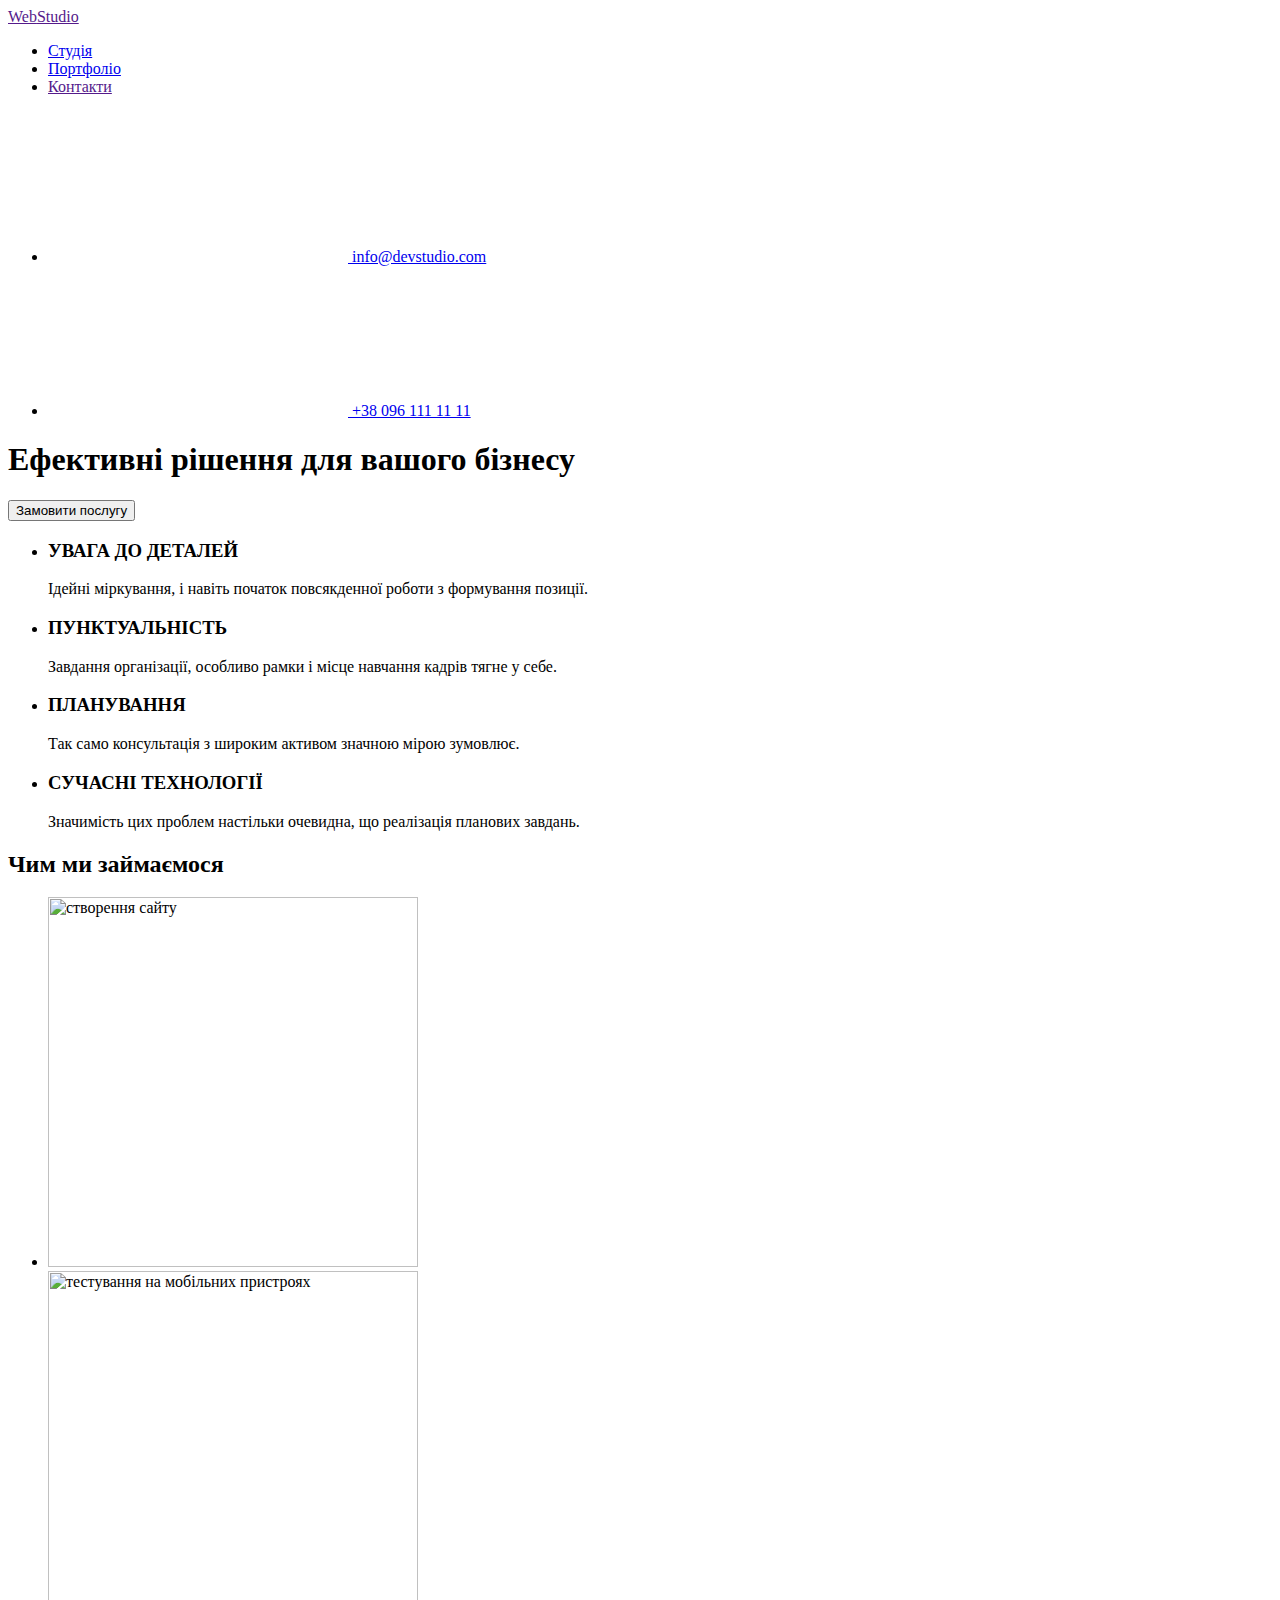
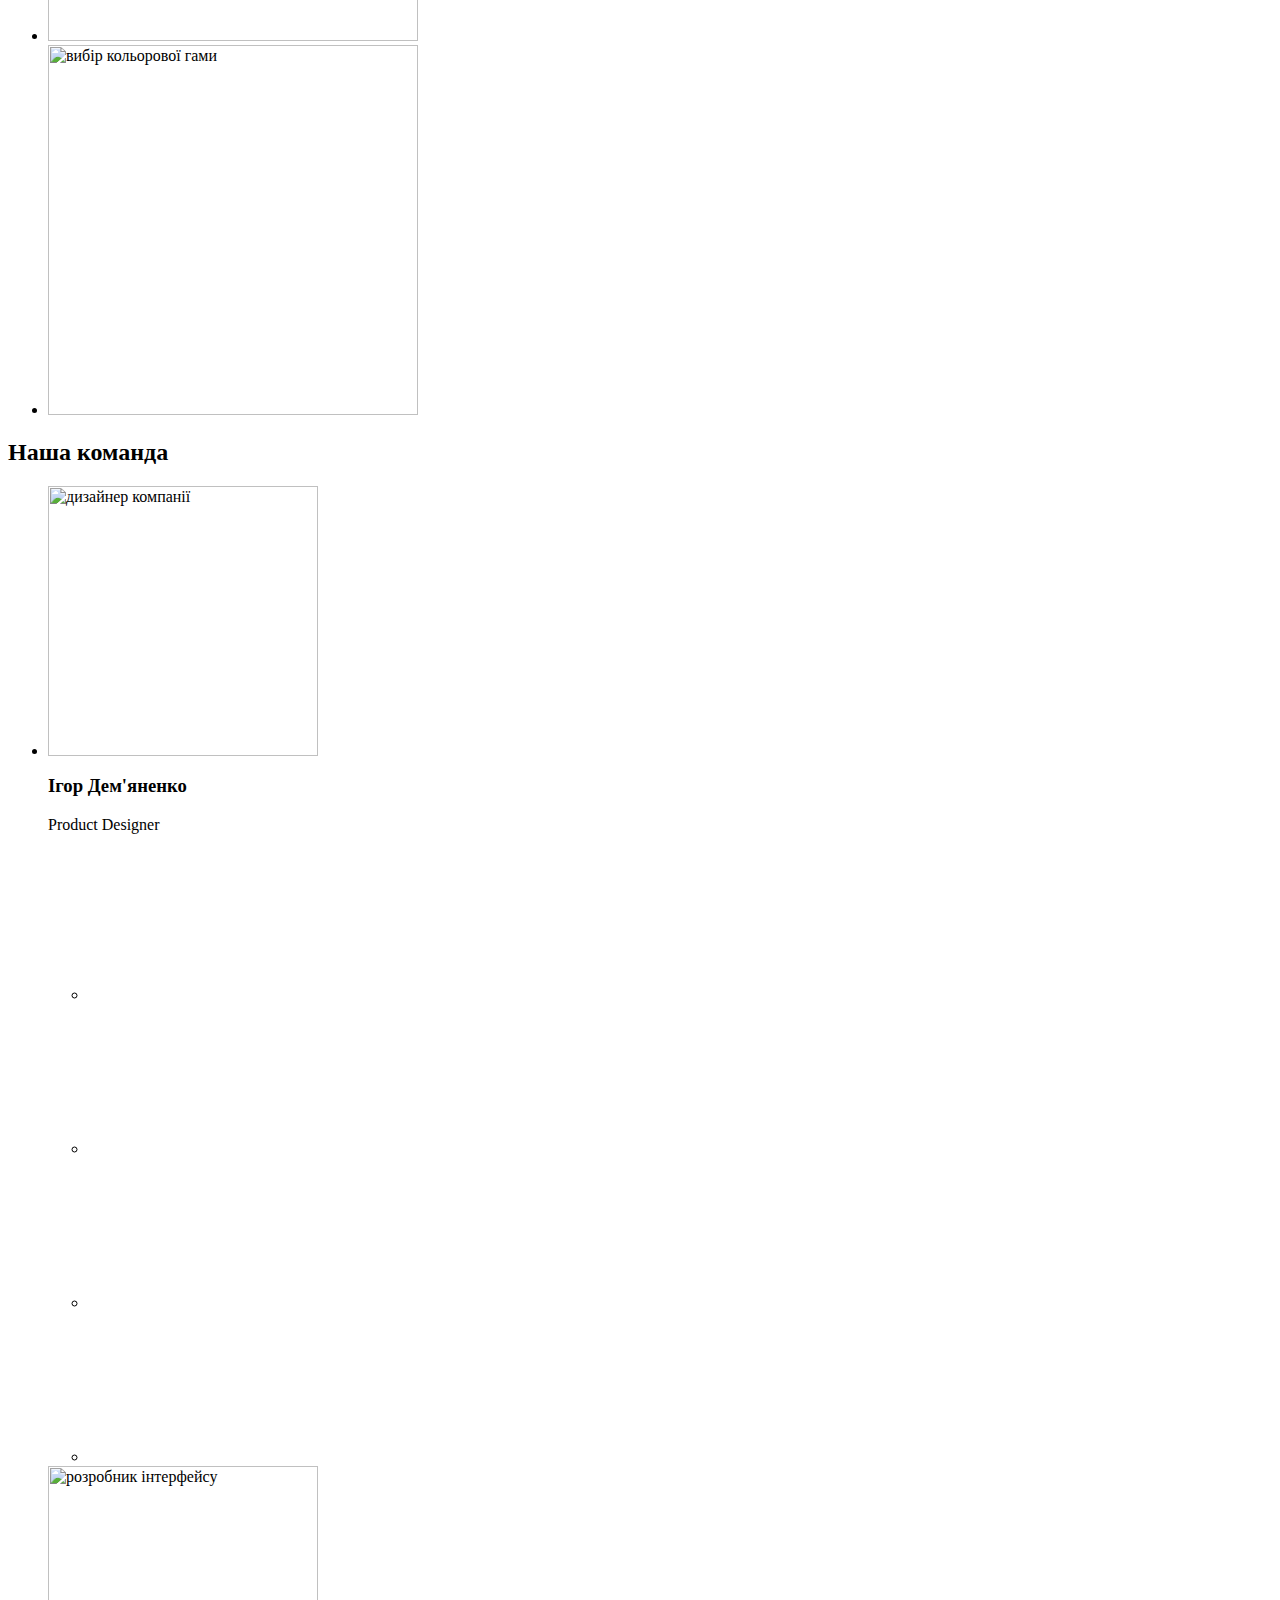
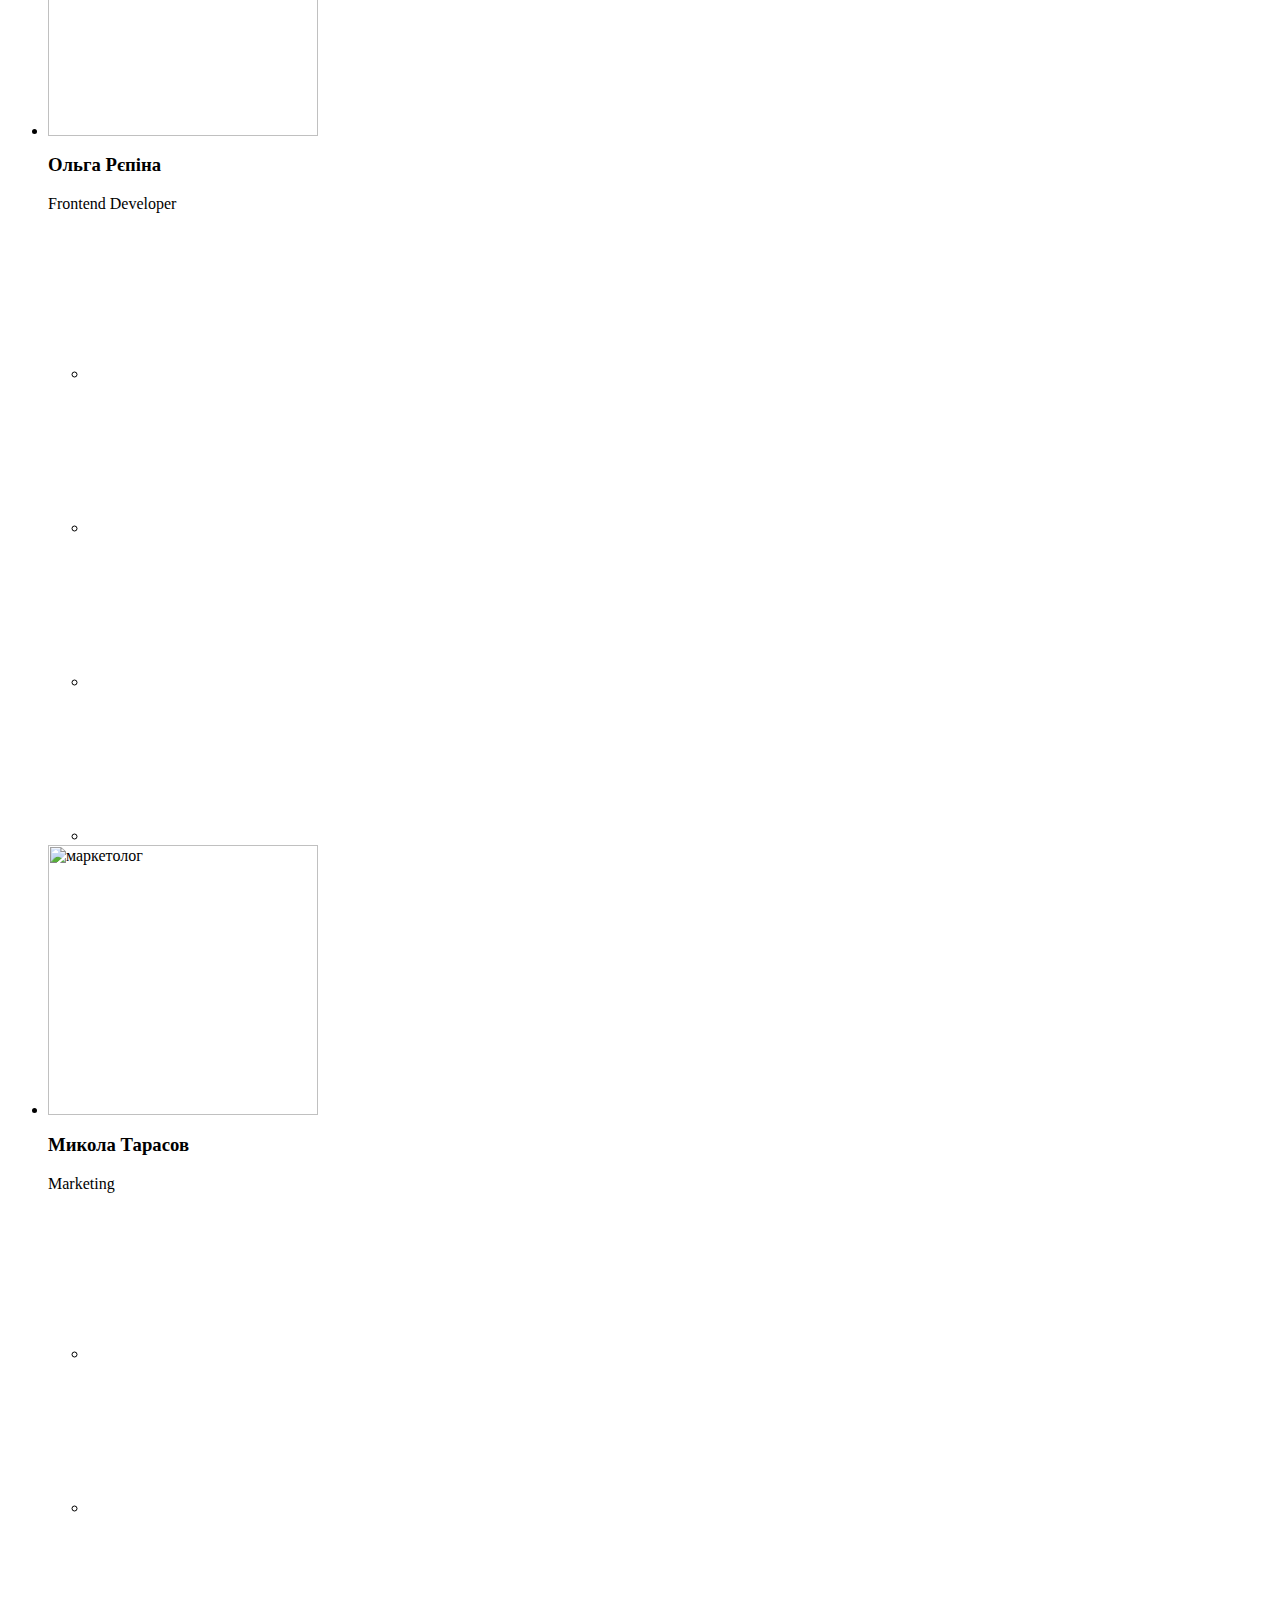
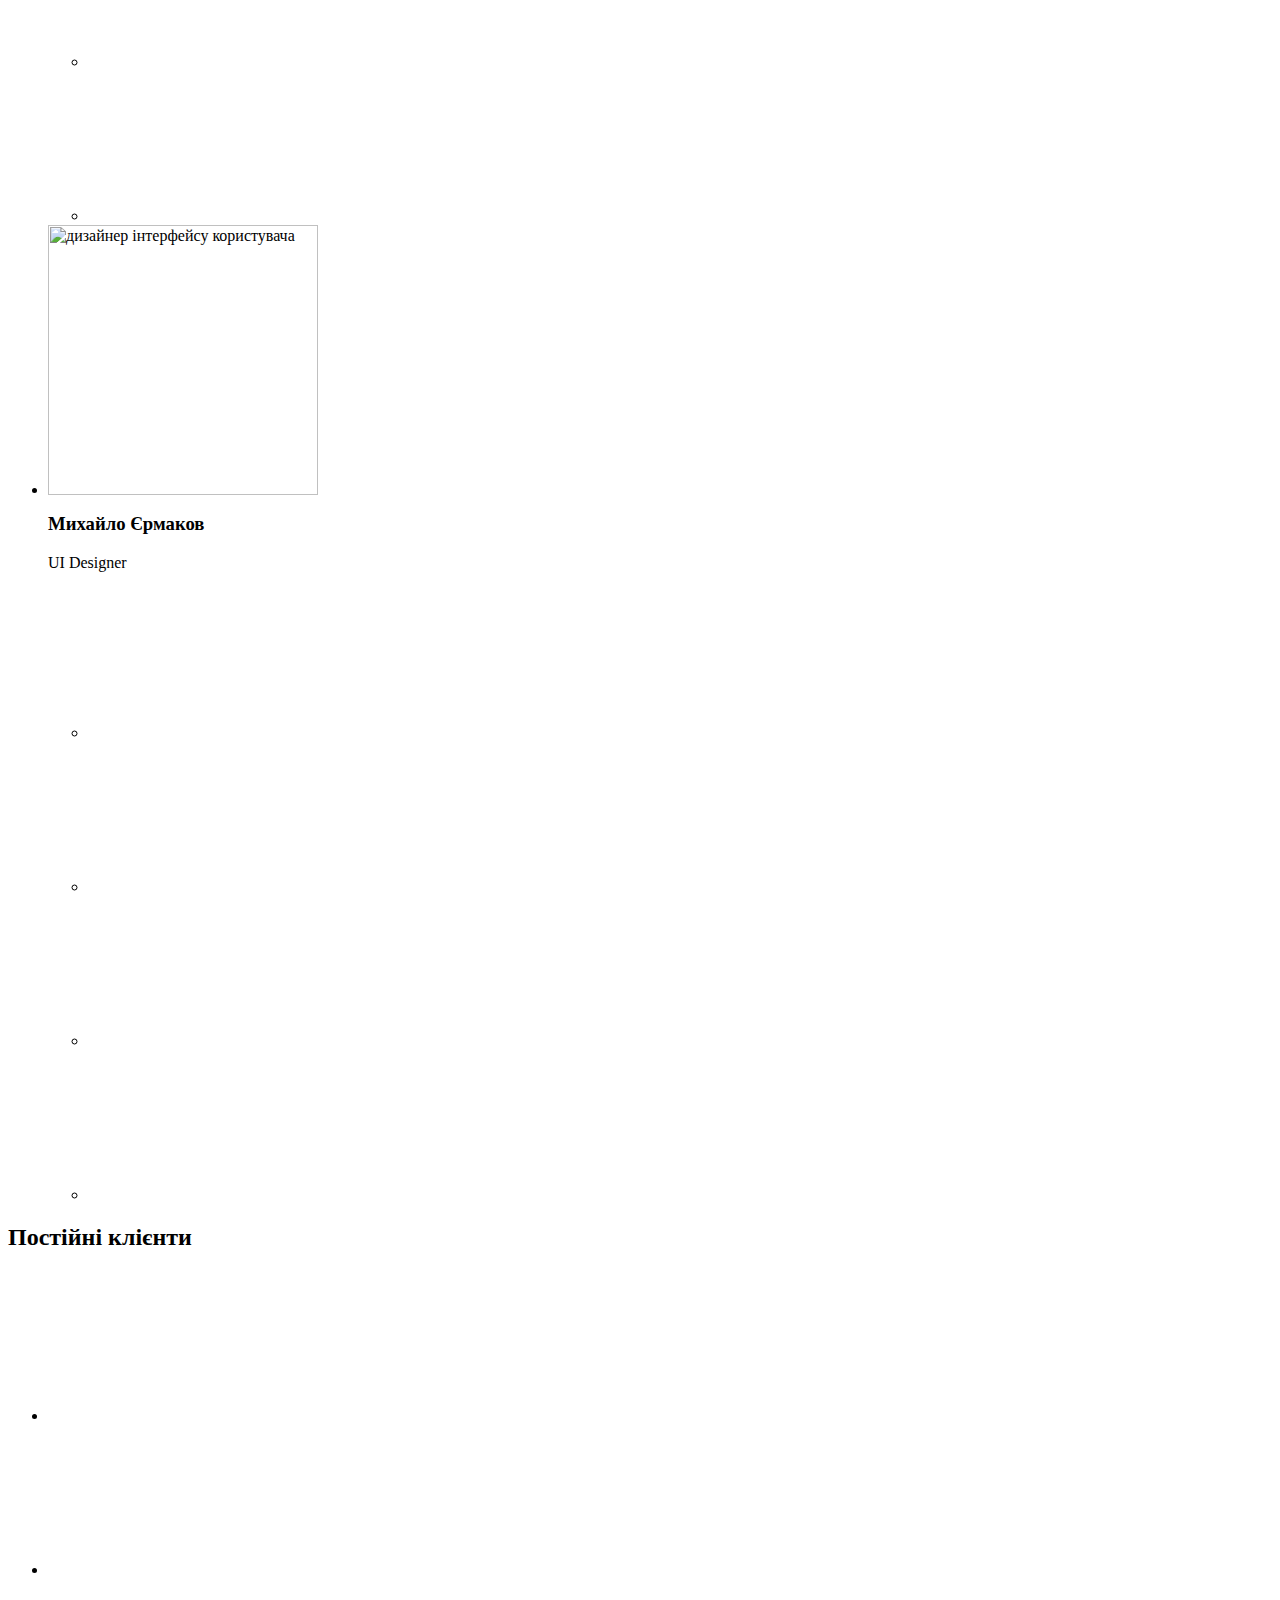
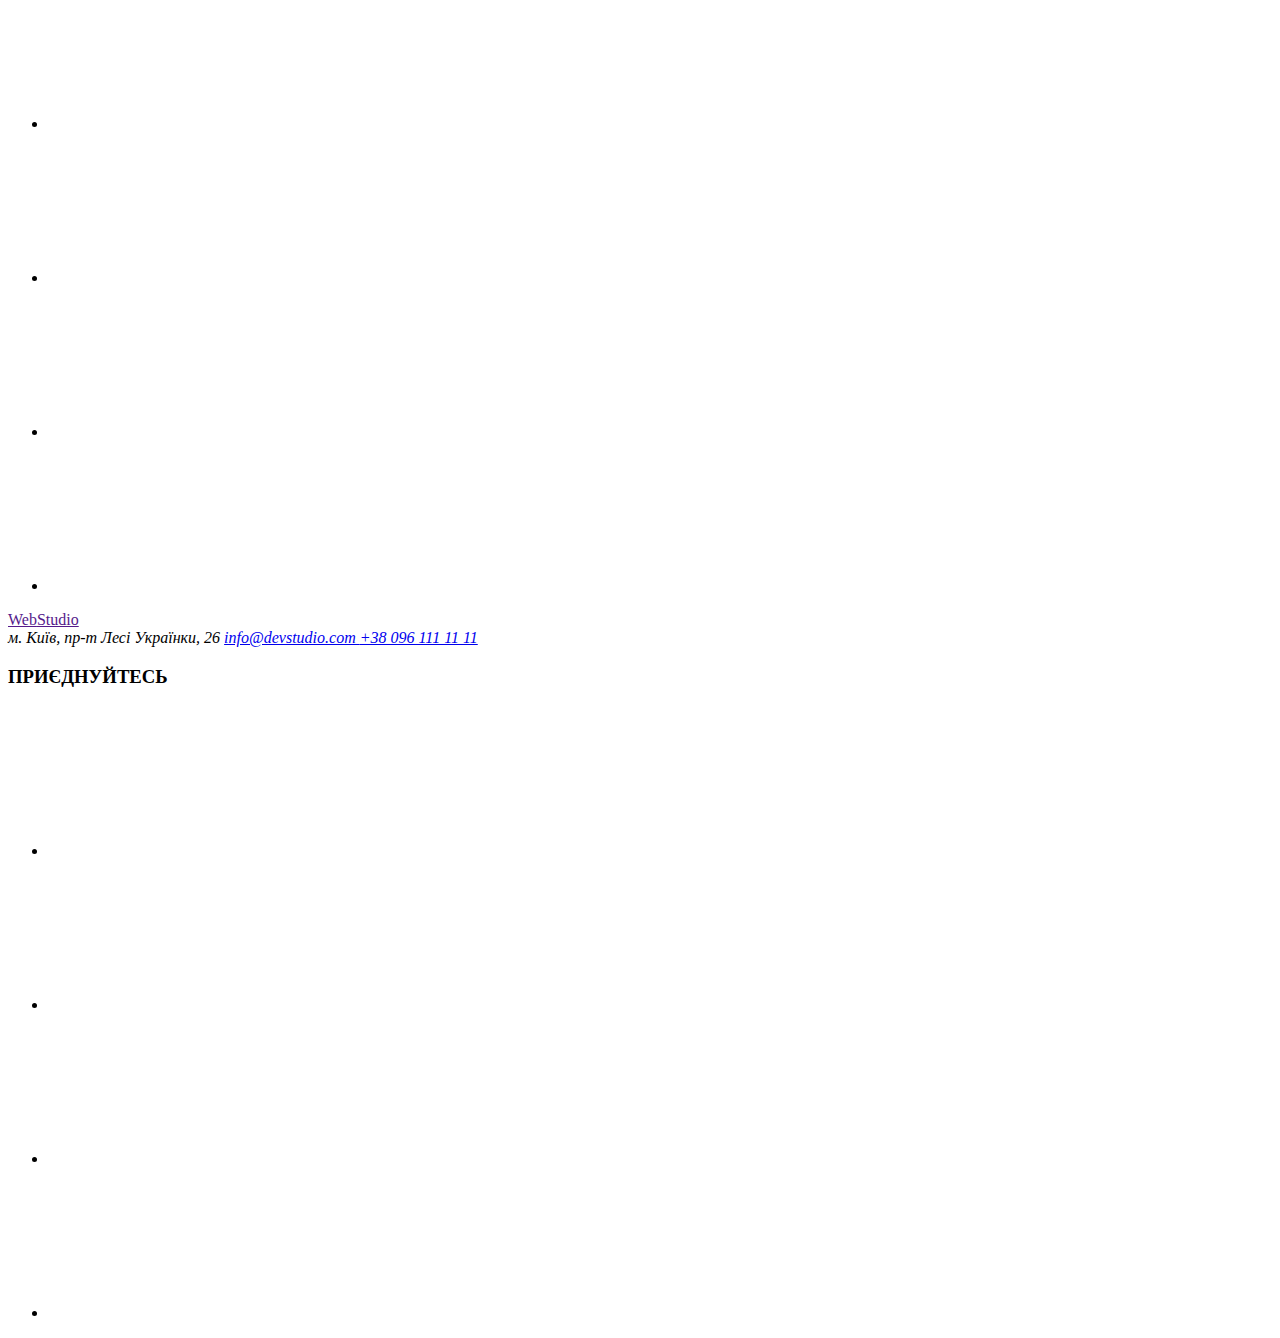
==== index.html @ db54c1d3 "modal" ====
<html lang="uk">

<head>
    <meta charset="UTF-8">
    <meta http-equiv="X-UA-Compatible" content="IE=edge">
    <meta name="viewport" content="width=device-width, initial-scale=1.0">
    <title>Document</title>

    <link rel="preconnect" href="https://fonts.googleapis.com">
    <link rel="preconnect" href="https://fonts.gstatic.com" crossorigin>
    <link
        href="https://fonts.googleapis.com/css2?family=Raleway:wght@700&family=Roboto:wght@400;500;700;900&display=swap"
        rel="stylesheet">

    <link rel="stylesheet" href="https://cdnjs.cloudflare.com/ajax/libs/modern-normalize/2.0.0/modern-normalize.min.css"
        integrity="sha512-4xo8blKMVCiXpTaLzQSLSw3KFOVPWhm/TRtuPVc4WG6kUgjH6J03IBuG7JZPkcWMxJ5huwaBpOpnwYElP/m6wg=="
        crossorigin="anonymous" referrerpolicy="no-referrer" />

    <link rel="stylesheet" href="./css/styles.css">
</head>

<body>
    <header class="header">

        <div class=" container heder-content">
            <nav class="heder-list">
                <!--Шапка-->
                <a class="link-logo" href=""> Web<span class="port">Studio</span> </a>
                <ul class="list">
                    <li class="nav-list"><a class="link-list current" href="./index.html"> Студія </a> </li>
                    <li class="nav-list"> <a class="link-list" href="./portfolio.html"> Портфоліо </a> </li>
                    <li class="nav-list"><a class="link-list" href="">Контакти</a> </li>
                </ul>
            </nav>


            <ul class="list-heder">
                                 
                    
                <li class="mail">
                     <a class="link-list-contacts" href="mailto:info@devstudio.com ">
                         <svg class="icon-envelope">
                            <use href="./image/bolllll.svg#icon-envelope-1" width="16" , height="12"></use>
                         </svg>
                        
                         info@devstudio.com
                     </a>
                                       
                </li>
                <li class="contact-number">
                     
                   <a class="link-list-contacts" href="tel:380961111111">
                           <svg class="icon-smartphone">
                              <use href="./image/bolllll.svg#icon-smartphone" width="10" , height="16"></use>
                           </svg>
                                            
                     +38 096 111 11 11 
                    </a>
                   
                </li>
            </ul>
        </div>






    </header>
    <main>
        <section class="men-title busines">
            <div class=" container">

                <h1 class="title">Ефективні рішення для вашого бізнесу </h1>
                <button class="button-service" type="button">Замовити послугу</button>


            </div>
        </section>



        <!--Послуги-->
        <section class="section">
            <div class="container">
                <ul class="list-services">
                    <li class="services icon-details">
                        <h3 class="list-title">УВАГА ДО ДЕТАЛЕЙ</h3>
                        <p class="list-text">Ідейні міркування, і навіть початок повсякденної роботи з формування
                            позиції.</p>
                    </li>


                    <li class="services icon-punctuality">
                        <h3 class="list-title">ПУНКТУАЛЬНІСТЬ</h3>
                        <p class="list-text"> Завдання організації, особливо рамки і місце навчання кадрів тягне у себе.
                        </p>
                    </li>
                    <li class="services icon-planning">
                        <h3 class="list-title">ПЛАНУВАННЯ</h3>
                        <p class="list-text">Так само консультація з широким активом значною мірою зумовлює.</p>
                    </li>
                    <li class="services icon-technologies">
                        <h3 class="list-title">СУЧАСНІ ТЕХНОЛОГІЇ</h3>
                        <p class="list-text">Значимість цих проблем настільки очевидна, що реалізація планових завдань.
                        </p>
                    </li>
                </ul>
            </div>


        </section>
        <!--Чим ми займаэмось-->
        <section class="section-work">
            <div class="container">
                <h2 class="work">Чим ми займаємося</h2>
                <ul class="list-work ">
                    <li class="list-foto"><img src="./image/img.jpg" alt="створення сайту" width="370"> </li>
                    <li class="list-foto"> <img src="./image/img (1).jpg" alt="тестування на мобільних пристроях"
                                               width="370"> </li>
                    <li class="list-foto"> <img src="./image/img (2).jpg" alt="вибір кольорової гами " width="370"></li>
                </ul>
            </div>
        </section>

        <!--Gomanda-->
        <section class="section tem">
            <div class="container">
                <h2 class="work">Наша команда</h2>
                <ul class="comanda-list">
                    <li class="foto-work"> <img src="./image/img (3).jpg" alt="дизайнер компанії" width="270">

                        <div class="comanda">
                            <h3 class="list-comanda">Ігор Дем'яненко</h3>
                            <p class="list-profession">Product Designer</p>
                        

                          <ul class="social-list">
                              <li class="social">
                                  <a class="sociallink" href="">
                                      <svg class="icon-social">
                                        <use href="./image/icoms.svg#icon-instagram" width="20" , height="20"></use>
                                      </svg>
                                  </a>
                              </li>
                               <li class="social">
                                   <a class="sociallink" href="">
                                      <svg class="icon-social">
                                        <use href="./image/icoms.svg#icon-twitter" widt="20" height="20"></use>
                                      </svg>
                                    </a>
                               </li>
                               <li class="social">
                                    <a class="sociallink" href="#">
                                      <svg class="icon-social">
                                        <use href="./image/icoms.svg#icon-facebook" widt="20" height="20"></use>
                                        </svg>
                                    </a>
                               </li>
                                <li class="social">
                                      <a class="sociallink" href="">
                                         <svg class="icon-social">
                                             <use href="./image/icoms.svg#icon-linkedin" widt="20" height="20"></use>
                                          </svg>
                                      </a>
                               </li>
                            </ul>
                        </div>
                    </li>



                    <li class="foto-work"> <img src="./image/img (4).jpg" alt="розробник інтерфейсу" width="270">
                        <div class="comanda">
                            <h3 class="list-comanda"> Ольга Рєпіна </h3>
                            <p class="list-profession">Frontend Developer</p>
                        
                           <ul class="social-list">
                               <li class="social">
                                    <a class="sociallink" href="">
                                       <svg class="icon-social">
                                           <use href="./image/icoms.svg#icon-instagram" width="20" , height="20"></use>
                                        </svg>
                                    </a>
                               </li>
                               <li class="social">
                                    <a class="sociallink" href="">
                                        <svg class="icon-social">
                                            <use href="./image/icoms.svg#icon-twitter" widt="20" height="20"></use>
                                       </svg>
                                   </a>
                               </li>
                                <li class="social">
                                   <a class="sociallink" href="#">
                                        <svg class="icon-social">
                                          <use href="./image/icoms.svg#icon-facebook" widt="20" height="20"></use>
                                       </svg>
                                   </a>
                                </li>
                                <li class="social">
                                    <a class="sociallink" href="">
                                        <svg class="icon-social">
                                            <use href="./image/icoms.svg#icon-linkedin" widt="20" height="20"></use>
                                       </svg>
                                   </a>
                               </li>
                           </ul>
                        </div>






                    </li>
                    <li class="foto-work"> <img src="./image/img (5).jpg" alt="маркетолог" width="270">
                        <div class="comanda">
                            <h3 class="list-comanda"> Микола Тарасов </h3>
                            <p class="list-profession"> Marketing </p>
                        
                           <ul class="social-list">
                              <li class="social">
                                  <a class="sociallink" href="">
                                      <svg class="icon-social">
                                         <use href="./image/icoms.svg#icon-instagram" width="20" , height="20"></use>
                                      </svg>
                                   </a>
                              </li>
                               <li class="social">
                                    <a class="sociallink" href="">
                                        <svg class="icon-social">
                                           <use href="./image/icoms.svg#icon-twitter" widt="20" height="20"></use>
                                       </svg>
                                   </a>
                               </li>
                               <li class="social">
                                    <a class="sociallink" href="#">
                                        <svg class="icon-social">
                                           <use href="./image/icoms.svg#icon-facebook" widt="20" height="20"></use>
                                       </svg>
                                   </a>
                               </li>
                               <li class="social">
                                    <a class="sociallink" href="">
                                          <svg class="icon-social">
                                              <use href="./image/icoms.svg#icon-linkedin" widt="20" height="20"></use>
                                          </svg>
                                  </a>
                              </li>
                           </ul>
                       </div>   
                    </li>


                    <li class="foto-work"> <img src="./image/img (6).jpg" alt="дизайнер інтерфейсу користувача"
                            width="270">
                        <div class="comanda">
                            <h3 class="list-comanda"> Михайло Єрмаков </h3>
                            <p class="list-profession"> UI Designer </p>
                        
                        
                           <ul class="social-list">
                              <li class="social">
                                   <a class="sociallink" href="">
                                      <svg class="icon-social">
                                          <use href="./image/icoms.svg#icon-instagram" width="20" , height="20"></use>
                                      </svg>
                                  </a>
                              </li>
                               <li class="social">
                                   <a class="sociallink" href="">
                                        <svg class="icon-social">
                                          <use href="./image/icoms.svg#icon-twitter" widt="20" height="20"></use>
                                       </svg>
                                    </a>
                               </li>
                                <li class="social">
                                   <a class="sociallink" href="#">
                                        <svg class="icon-social">
                                          <use href="./image/icoms.svg#icon-facebook" widt="20" height="20"></use>
                                       </svg>
                                   </a>
                               </li>
                               <li class="social">
                                   <a class="sociallink" href="">
                                      <svg class="icon-social">
                                         <use href="./image/icoms.svg#icon-linkedin" widt="20" height="20"></use>
                                      </svg>
                                   </a>
                              </li>
                           </ul>
                        </div>
                    </li>

                </ul>
            </div>
        </section>
        <!--Постійні клієнти-->
        <section class="section">
         <div class="container">
            <h2 class="work"> Постійні клієнти</h2>
            <ul class="customers-list">
                <li class="customer">
                    <a class="customer-logo" href="">
                        <svg class="logo-icon">
                            <use href="./image/logo.svg#icon-Logo1"  width="106" , height="60"></use>
                        </svg>
                    </a>
                </li>
                <li class="customer">
                    <a class="customer-logo" href="">
                        <svg class="logo-icon">
                            <use href="./image/logo.svg#icon-Logo2" width="106" , height="60"></use>
                        </svg>
                    </a>
                </li>
                <li class="customer">
                    <a class="customer-logo" href="">
                        <svg class="logo-icon">
                            <use href="./image/logo.svg#icon-Logo3" width="106" , height="60"></use>
                        </svg>
                    </a>
                </li>
                <li class="customer">
                    <a class="customer-logo" href="">
                        <svg class="logo-icon">
                            <use href="./image/logo.svg#icon-Logo" width="106" , height="60"></use>
                        </svg>
                    </a>
                </li>
                <li class="customer">
                    <a class="customer-logo" href="">
                        <svg class="logo-icon">
                            <use href="./image/logo.svg#icon-Logo5" width="106" , height="60"></use>
                        </svg>
                    </a>
                </li>
                <li class="customer">
                    <a class="customer-logo" href="">
                        <svg class="logo-icon">
                            <use href="./image/logo.svg#icon-Logo6" width="106" , height="60"></use>
                        </svg>
                    </a>
                </li>

            </ul>
        </section>
    </main>



    <!--Pidval-->
    <footer>

        <div class="container-footer">
            <div class="footer-accession">
             <a class="link-logo" href=""> Web<span class="port-footer">Studio</span> </a> 
                        
                <address class="address-nov">
             
                  м. Київ, пр-т Лесі Українки, 26
                
                  <a class="adress-link" href="mailto:info@devstudio.com "> info@devstudio.com </a>

                  <a class="adress-link" href="tel:380961111111"> +38 096 111 11 11 </a>

                 </address>
           </div>

            
        
           <div class="footer-accession-now">
             <h3 class="accession"> ПРИЄДНУЙТЕСЬ</h3>
              <ul class="social-list">
                  <li class="social">
                       <a class="sociallink-accession" href="">
                           <svg class="icon-social">
                             <use href="./image/icoms.svg#icon-instagram" width="20" , height="20"></use>
                           </svg>
                        </a>
                  </li>
                  <li class="social">
                      <a class="sociallink-accession" href="">
                          <svg class="icon-social">
                              <use href="./image/icoms.svg#icon-twitter" widt="20" height="20"></use>
                           </svg>
                      </a>
                  </li>
                  <li class="social">
                      <a class="sociallink-accession" href="#">
                           <svg class="icon-social">
                               <use href="./image/icoms.svg#icon-facebook" widt="20" height="20"></use>
                           </svg>
                       </a>
                  </li>
                   <li class="social">
                        <a class="sociallink-accession" href="">
                             <svg class="icon-social">
                                 <use href="./image/icoms.svg#icon-linkedin" widt="20" height="20"></use>
                              </svg>
                        </a>
                   </li>
               </ul>
           </div>

        </div>





    </footer>
    <div>
        <div>
            
        </div>
    </div>
</body>

</html>
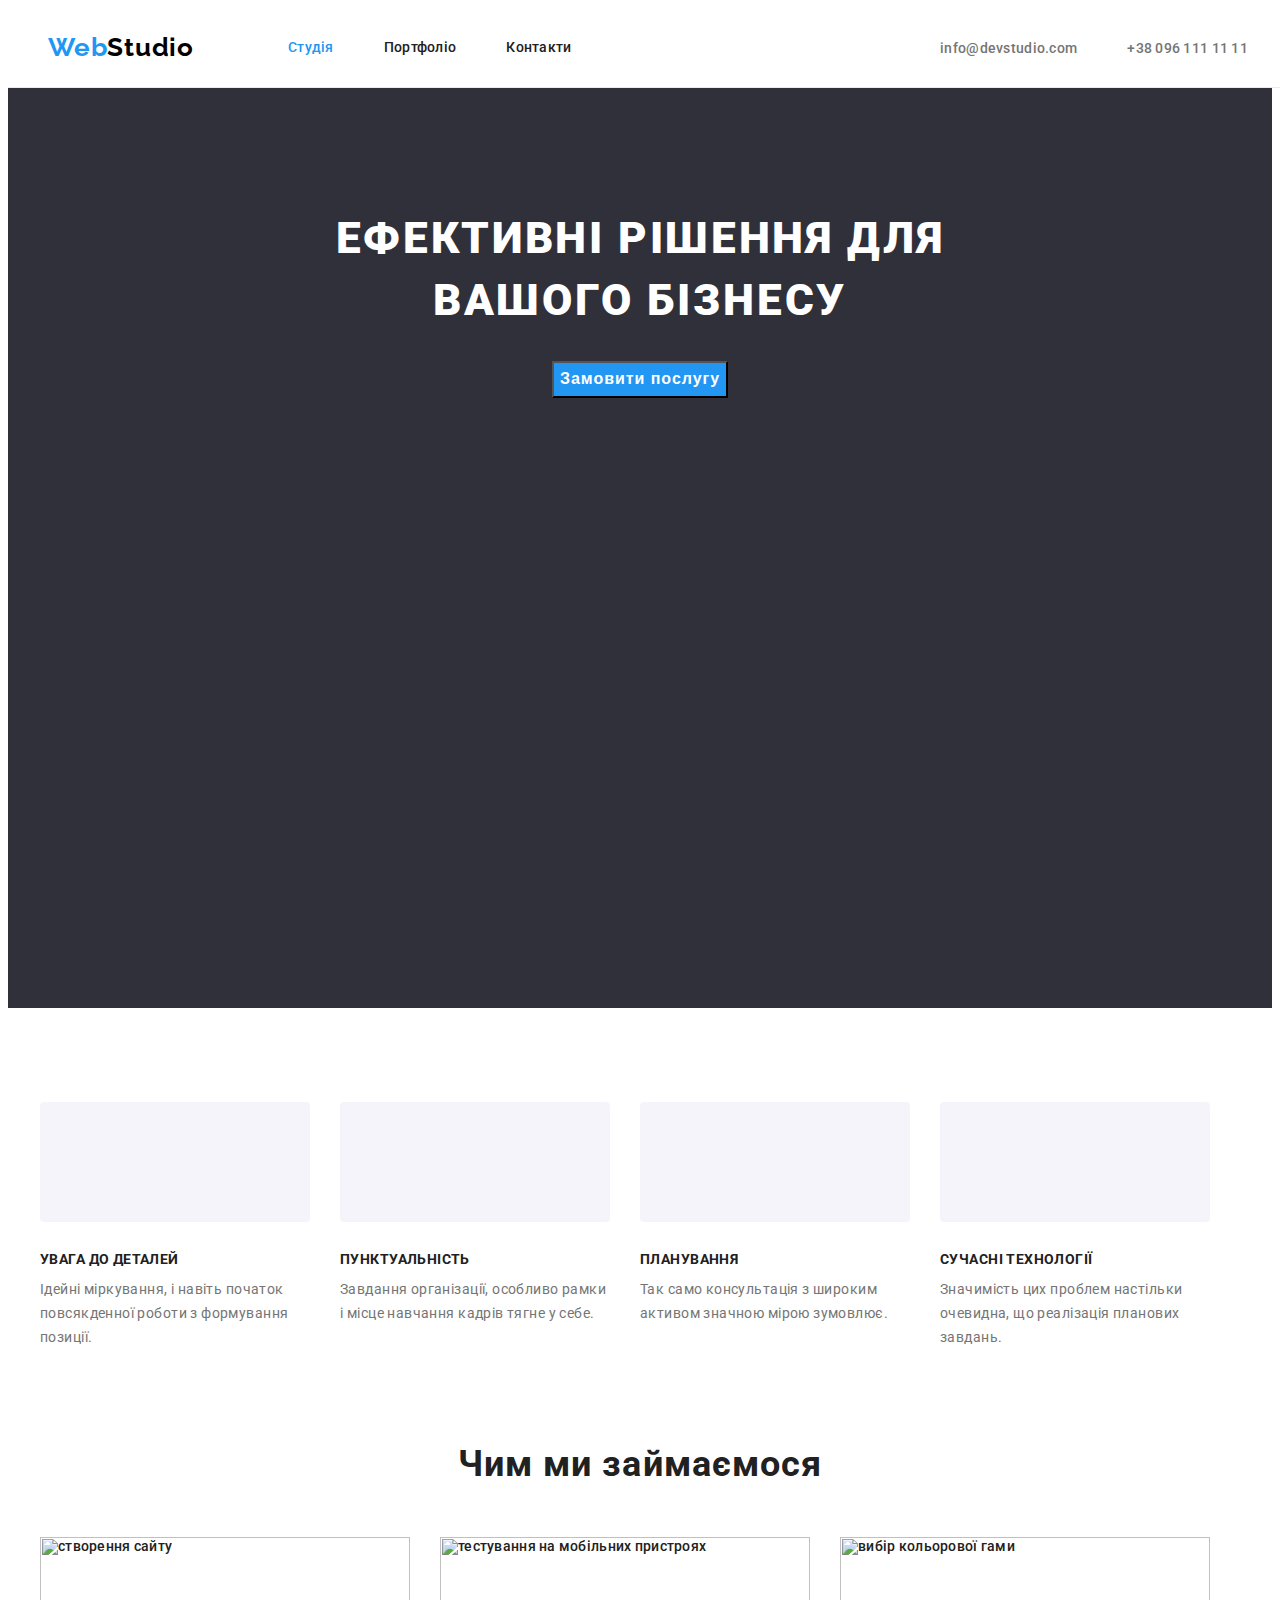
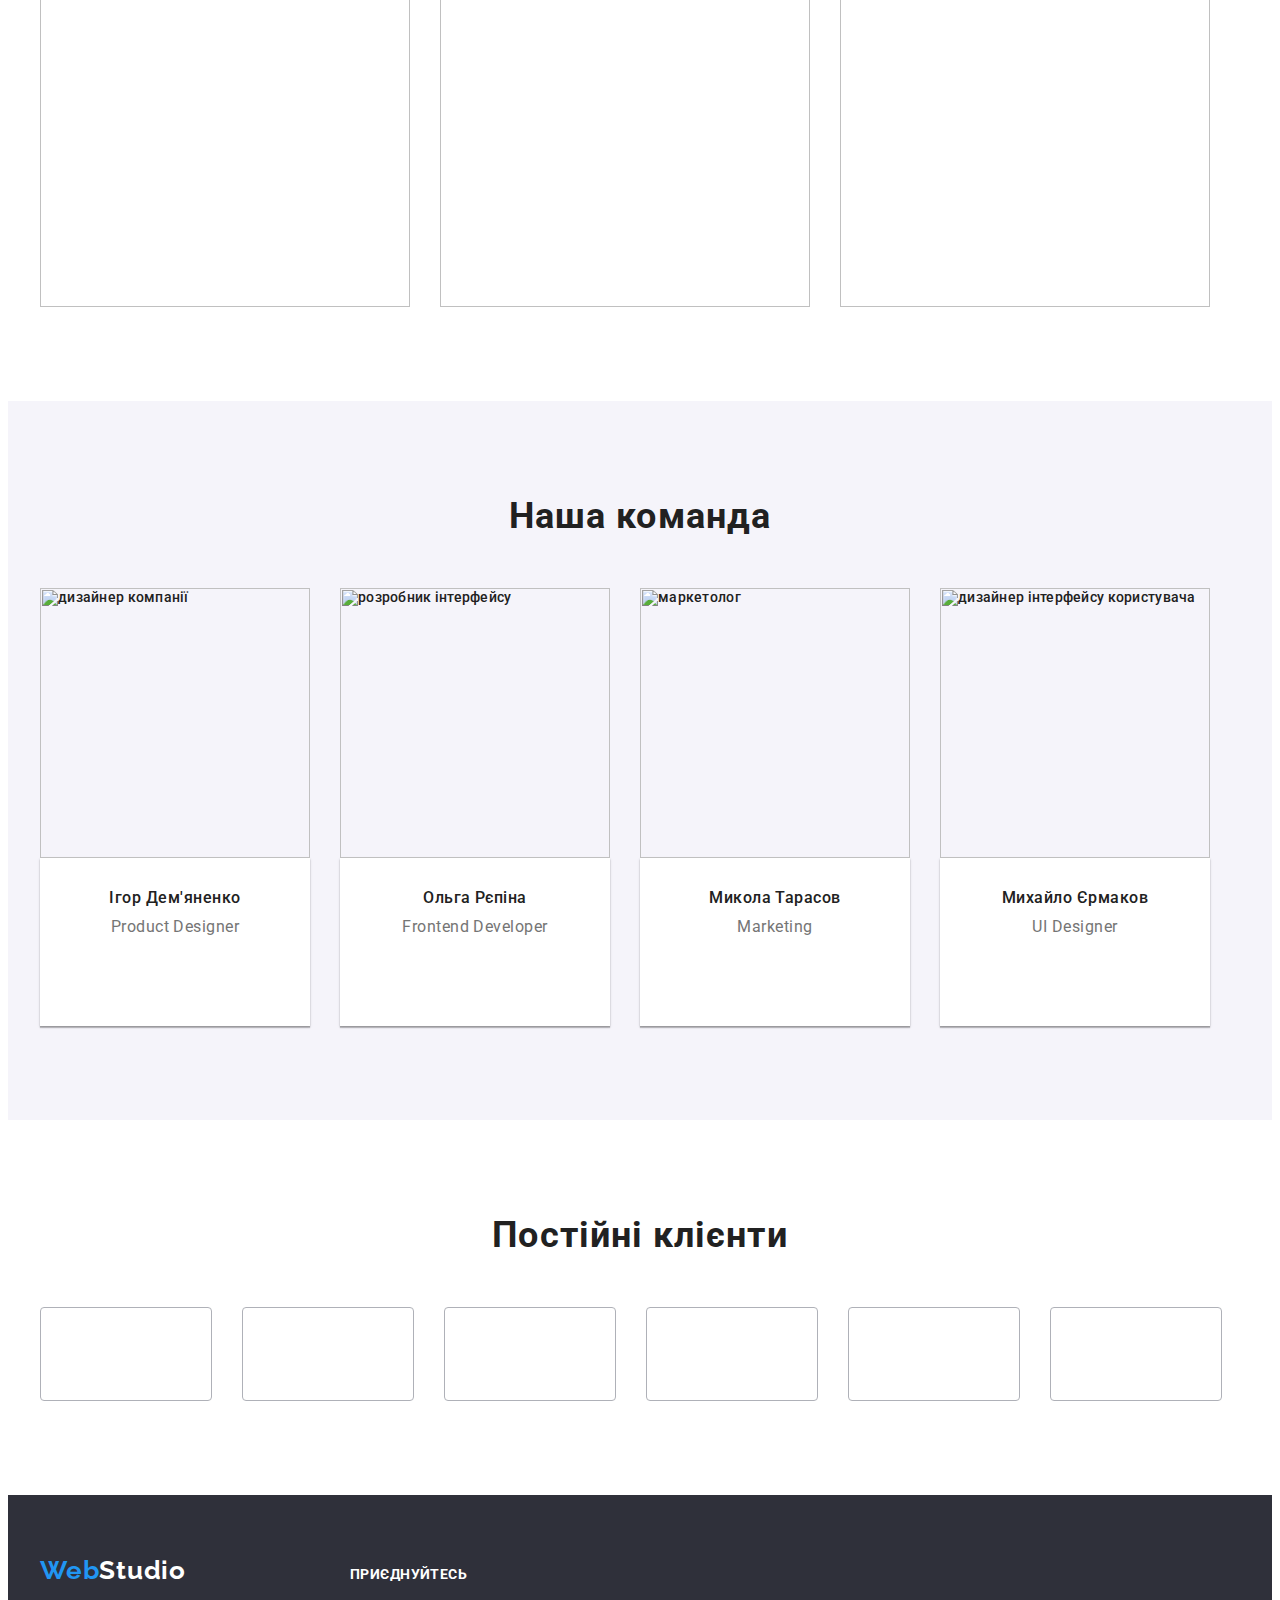
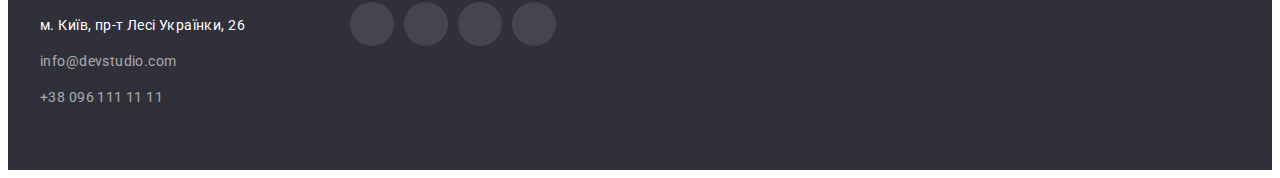
==== commit c0bf625f: "додавання іконки" ====
--- a/index.html
+++ b/index.html
@@ -72,7 +72,7 @@
             <div class=" container">
 
                 <h1 class="title">Ефективні рішення для вашого бізнесу </h1>
-                <button class="button-service" type="button">Замовити послугу</button>
+                <button  class="button-service" type="button" data-modal-open>Замовити послугу</button>
 
 
             </div>
@@ -410,11 +410,19 @@
 
 
     </footer>
-    <div>
-        <div>
-            
+       <div   class="backdrop is-hidden"  data-modal>  
+           <div class="modal">
+               <button   type="button" class="modal-close-btn" data-modal-close>
+                   <svg class="modal-close-icon">
+                       <use href="./image/close (2).svg#icon-close1" widt="18" height="18"></use>
+
+                    </svg>
+               </button>
+         
+           </div>
         </div>
-    </div>
+        <script src="./js/modal.js"></script>
+    
 </body>
 
 </html>--- a/css/styles.css
+++ b/css/styles.css
@@ -0,0 +1,802 @@
+
+:root {
+    --prinory-text-color:#212121;
+    --accent-color:#757575;
+    --logo-color:#000000;
+    --tetriory-color:#ffffff;
+    --prinory-backround-color:#F5F4FA;
+    --accent-backround-color:#ffffff;
+    --title-backround-color:#2f303a;
+    --button-backround-color:#2196f3;
+    --accent-lin-color:#2196F3;
+  
+}
+
+body{
+    font-family:'Roboto',sans-serif;
+    color: var(--prinory-text-color);
+     font-style: normal;
+     line-height: 1.5;
+     
+}
+h1,h2,h3,h4,h5,h6,ul,p{
+    margin: 0;
+    padding: 0;
+}
+
+
+
+
+
+
+.link-logo{
+    font-family: 'Raleway';
+    font-weight: 700;
+    font-size: 26px;
+    line-height: 1.2;
+    letter-spacing: 0.03em;
+    text-decoration: none;
+    color: var(--accent-lin-color);
+    margin-right: 94px;
+}
+.port{
+        color: var(--logo-color);
+}
+
+
+
+.header {
+    
+    background-color: var(--accent-backround-color)  ;
+    border-bottom: 1px solid #ececec;
+
+
+    position: absolute;
+    width: 100%;
+}
+
+.heder-content{
+
+    display: flex;
+
+}
+
+
+
+.heder-list{
+display:flex;
+align-items: center;
+
+
+
+}
+
+.list-heder{
+list-style: none;
+display:flex;
+align-items: center;
+margin-left: auto;
+gap: 30px;
+
+
+
+  }
+
+.men-title{
+    background-color: var(--title-backround-color);
+     text-align: center;
+     align-items: center;
+     padding-top: 200px ;
+     padding-bottom: 200px;
+}
+.title {
+    
+    margin-left: auto;
+    margin-right: auto;
+    max-width: 696px;
+    margin-bottom: 30px;
+    font-weight: 900;
+    font-size: 44px;
+    line-height: 1.4;
+    text-align: center;
+    letter-spacing: 0.06em;
+    text-transform: uppercase;
+    color: var(--tetriory-color);
+}
+
+
+.link{
+    text-decoration: none;
+}
+
+.link{
+        font-family: 'Raleway',sans-serif;
+        font-weight: 700;
+        font-size: 26px;
+        line-height: 1.2;
+        letter-spacing: 0.03em;
+      }
+.list-image {
+        list-style: none;
+        font-weight: 500;
+        font-size: 14px;
+        line-height: 1.14;
+        letter-spacing: 0.02em;
+        color: var(--prinory-text-color);
+          
+        margin-left: -30px;
+        margin-bottom: -30px;
+        display: flex;
+        flex-wrap: wrap;
+}
+
+
+
+.list-card{
+    
+    margin-left:  30px;
+    margin-bottom: 30px;
+    flex-basis: calc(100%/3-30);
+    
+}
+
+
+
+.link-list{
+    text-decoration: none;
+     color:var(--prinory-text-color);
+     display: block;
+     padding-top: 32px;
+     padding-bottom: 32px;
+}
+   
+.link-list:hover,
+.link-list:focus{
+    color: var(--accent-lin-color)
+
+}
+.link-list.current{
+    color: var(--accent-lin-color);
+    display: block;
+
+    padding-top: 32px;
+    padding-bottom:32px;
+}
+
+.link-list-contacts{
+    text-decoration: none;
+    font-weight: 500;
+    font-size: 14px;
+    line-height: 16px;
+    letter-spacing: 0.02em;
+    color: #757575;
+    display: flex;
+    align-items: center;
+     
+   }
+
+
+
+
+   
+
+
+
+
+
+
+.link-list-contacts:hover,
+.link-list-contacts:focus {
+   color: var(--accent-lin-color);
+}
+
+
+
+.list{
+    list-style: none;
+    font-weight: 500;
+    font-size: 14px;
+    line-height: 1.14;
+    letter-spacing: 0.02em;
+    color: var(--prinory-text-color);
+    gap: 50px; 
+    margin-left: auto;
+    display: flex;
+    flex-wrap:nowrap;
+    
+      
+}
+.list-menu{
+    list-style: none;
+    font-weight: 500;
+    font-size: 14px;
+    line-height: 1.14;
+    letter-spacing: 0.02em;
+    color: var(--prinory-text-color);
+    gap: 8px;
+    margin: auto;
+    display: flex;
+    justify-content: center;
+    margin-bottom:50px;
+
+   
+
+}
+
+.text {
+padding:20px 24px ;
+border-right: 1px solid #EEE;
+border-bottom: 1px solid #EEE;
+border-left: 1px solid #EEE;
+}
+
+
+
+
+
+.comanda-list {
+    list-style: none;
+    font-weight: 500;
+    font-size: 14px;
+    line-height: 1.14;
+    letter-spacing: 0.02em;
+    color: var(--prinory-text-color);
+    gap: 30px;
+    margin-left: auto;
+    display: flex;
+    flex-wrap: wrap;
+}
+
+
+
+
+
+
+
+.nav-list{
+        font-weight: 500;
+        font-size: 14px;
+        line-height: 1.1;
+        letter-spacing: 0.02em;
+        color: var(--prinory-text-color);
+
+        
+}
+
+
+
+.mail{
+    font-weight: 500;
+    font-size: 14px;
+    line-height: 1.14;
+    letter-spacing: 0.02em;
+    color: var(--accent-color);
+
+
+   
+   
+}
+
+.mail:hover,
+.mail:focus{
+    color: var(--accent-lin-color);
+}
+
+
+.contact-number{
+    font-weight: 500;
+    font-size: 14px;
+    line-height: 1.4;
+    letter-spacing: 0.02em;
+    color: var(--accent-color);
+
+   
+}
+
+.icon-envelope{
+    width: 16px;
+    height: 12px;
+    fill:currentColor ;
+    margin-right: 10px;
+}
+ .icon-smartphone{
+    width: 10px;
+    height: 16px;
+    fill:currentColor ;
+    margin-right: 10px;
+ }
+.icon-envelope:hover{
+    color: #2196F3;
+}
+
+ 
+
+.button-service{
+   
+     display: block;
+     margin: auto;
+    font-weight: 700;
+    font-size: 16px;
+    line-height: 1.9;
+    letter-spacing: 0.06em;
+    color: var(--tetriory-color);
+    background-color: var(--button-backround-color);
+    
+}
+.list-button{
+    font-weight: 500;
+    font-size: 16px;
+    line-height: 1.6;
+    letter-spacing: 0.03em;
+    color: var(--prinory-text-color);
+    background-color: var(--prinory-backround-color);
+    padding:6px 22px ;
+    gap: 8px;
+    border:0;
+
+    
+}
+
+.list-button:hover,
+.list-button:focus {
+    color: var(--tetriory-color);
+    background-color: var(--button-backround-color);
+   box-shadow: 0px 2px 2px 0px rgba(0, 0, 0, 0.12), 0px 1px 2px 0px rgba(0, 0, 0, 0.08), 0px 3px 1px 0px rgba(0, 0, 0, 0.10);
+}
+
+.list-title{
+    font-weight: 700;
+    font-size: 14px;
+    line-height: 1.14;
+    letter-spacing: 0.03em;
+    text-transform: uppercase;
+    color: var(--prinory-text-color);
+    margin-bottom:10px; 
+
+
+
+}
+.list-text {
+    font-weight: 400;
+    font-size: 14px;
+    line-height: 1.7;
+    letter-spacing: 0.03em;
+    color: var(--accent-color);
+}
+img{
+    display: block;
+}
+
+
+
+.list-portfolio{
+    text-decoration:none ;
+    list-style: none;
+    width: 370px;
+    display: block;
+ 
+}
+ .list-portfolio:hover,
+ .list-portfolio:focus {
+  box-shadow: 1px 4px 6px 0px rgba(0, 0, 0, 0.16), 0px 4px 4px 0px rgba(0, 0, 0, 0.06), 0px 1px 1px 0px rgba(0, 0, 0, 0.12);
+    
+ }
+
+.list-porf {
+    font-weight: 700;
+    font-size: 18px;
+    line-height: 2;
+    letter-spacing: 0.06em;
+    color: var(--prinory-text-color);
+    margin-bottom: 4px;
+}
+.list-phase {
+    font-weight: 400;
+    font-size: 16px;
+    line-height: 1.9;
+    letter-spacing: 0.03em;
+    color: var(--accent-color);
+}
+
+.work{
+    
+    margin-bottom: 50px;
+
+     font-weight: 700;
+     font-size: 36px;
+     line-height: 1.2;
+     text-align: center;
+     letter-spacing: 0.03em;
+     color: var(--prinory-text-color);
+    
+}
+.list-work{
+    list-style: none;
+    font-weight: 500;
+    font-size: 14px;
+    line-height: 1.14;
+    letter-spacing: 0.02em;
+    color: var(--prinory-text-color);
+    gap: 30px;
+    margin-left: auto;
+    display: flex;
+    flex-wrap: nowrap;
+
+}
+
+
+
+
+
+
+.list-services{
+    
+      list-style: none;
+      display: flex;
+      flex-wrap: nowrap;
+      gap: 30px;
+}
+
+.services{
+    width: 270px;
+}
+.comanda{
+    padding-top: 30px;
+    padding-bottom: 30px;
+    box-shadow: 0px 2px 1px 0px rgba(0, 0, 0, 0.20), 0px 1px 1px 0px rgba(0, 0, 0, 0.14), 0px 1px 3px 0px rgba(0, 0, 0, 0.12);
+    background-color:#ffffff;
+    padding-left: 30px;
+    padding-right: 30px;
+}
+
+.list-comanda{
+  font-weight: 500; 
+  font-size: 16px;
+  line-height: 1.2;
+  letter-spacing: 0.03em;
+   color: var(--prinory-text-color);
+   margin-bottom: 10px;
+    text-align: center;
+
+}
+
+.tem{
+    background-color: var(--prinory-backround-color);
+
+}
+
+
+.container{
+   width: 1200px;
+   padding-left: 15px;
+   padding-right: 15px;
+   margin-left: auto;
+   margin-right: auto;
+}
+
+
+
+
+
+
+
+
+.services::before {
+    display: block;
+    content: "";
+    height: 120px;
+    background-size: 70px 70px;
+    background-repeat: no-repeat;
+    background-position: center;
+    background-color: #F5F4FA;
+    border-radius: 4px;
+    margin-bottom: 30px;
+
+}
+
+.icon-details::before {
+    background-image: url('../image/antenna\ 1.svg');
+}
+
+.icon-punctuality::before {
+    background-image: url('../image/clock\ 1.svg');
+}
+
+.icon-planning::before {
+    background-image: url('../image/diagram\ 1.svg');
+}
+
+.icon-technologies::before {
+    background-image: url('../image/astronaut\ 1.svg');
+}
+
+.men-title.busines {
+    
+    background-image: linear-gradient( rgba(47, 48, 58, 0.40), rgba(47, 48, 58, 0.40)),url('../image-portfolio/fonn.jpg');
+    background-color:#2F303A;
+    height: 600px;
+    max-width: 1600px;
+    background-size: cover;
+    background-repeat: no-repeat;
+    background-position: center;
+    margin-left: auto;
+    margin-right: auto;
+}
+
+
+
+.section{
+    padding-top: 94px;
+    padding-bottom: 94px;
+}
+
+.section-work{
+    padding-bottom: 94px;
+}
+
+.list-profession{
+    font-weight: 400;
+    font-size: 16px;
+    line-height: 1.2;
+    letter-spacing: 0.03em;
+    color: var(--accent-color);
+    text-align: center;
+    border-radius: 0px 0px 4px 4px;
+    margin-bottom: 16px;
+  
+}
+
+/*Соціальні  мережі*/
+.sociallink {
+    width: 44px;
+    height: 44px;
+    color:#AFB1B8;
+    background-color:#ffffff;
+    border-radius: 50%;
+    display: flex;
+    justify-content: center;
+    align-items: center;
+
+}
+
+.social-list {
+    display: flex;
+    list-style: none;
+    gap:10px;
+
+}
+.sociallink:hover{
+ color: #ffffff;
+ background-color: #2196F3;
+}
+
+
+
+.sociallink:focus{
+color: #ffffff;
+ background-color: #2196F3;
+ 
+}
+
+
+.social {
+
+    margin-left: 0px;
+  
+
+
+}
+
+.icon-social {
+
+    width: 20px;
+    height: 20px;
+    fill:currentColor;
+
+}
+
+
+
+.icon-social:hover,
+.icon-social:focus{
+   
+    color:#ffffff;
+}
+
+
+.list-foto{
+     width: 370px;
+
+    
+ }
+ 
+
+.foto-work{
+    width: 270px;
+    
+  
+}
+
+.address-nov{
+        font-style: normal;
+         font-weight: 400;
+        font-size: 14px;
+        line-height: 1.7;
+        letter-spacing: 0.03em;
+        color: var(--tetriory-color);
+        margin-top: 28px;
+}
+/*Постійні клієнти*/
+.customers-list {
+    max-width: 1600px;
+    display: flex;
+    list-style: none;
+    gap: 30px;
+   
+
+}
+
+.customer-logo {
+  
+    width: 170px;
+    height: 92px;
+    border: 1px solid #AFB1B8;
+    border-radius: 4px;
+    display: flex;
+    justify-content: center;
+    align-items: center;
+    background-color: #ffffff;
+    color: #AFB1B8;
+    
+}
+
+.customer {
+    display: flex;
+}
+.customer-logo:hover{
+color:#2196F3;
+border: 1px solid #2196F3;
+
+    
+}
+.customer-logo:focus {
+    color:#2196F3;
+   border: 1px solid #2196F3;
+}
+
+.logo-icon {
+    width: 106px;
+    height: 60px;
+    fill: currentColor;
+}
+.logo-icon:hover,
+.logo-icon:focus{
+ color: #2196F3;
+}
+
+
+
+
+
+
+footer{ 
+   
+    background-color: var(--title-backround-color);
+    color: var(--tetriory-color);
+    padding-top: 60px;
+    padding-bottom: 60px;
+}
+.port-footer{
+    color: var(--tetriory-color);
+}
+
+.adress-link{
+        text-decoration: none;
+        font-style: normal;
+        font-weight: 400;
+        font-size: 14px;
+        line-height: 1.7;
+        letter-spacing: 0.03em;
+        color: rgba(255, 255, 255, 0.6);
+        margin-top: 12px;
+        display: flex;
+        flex-direction: column;
+}
+.sociallink-accession{
+    background-color: rgba(255, 255, 255, 0.10);
+    width: 44px;
+    height: 44px;
+    color:#ffffff;
+    border-radius: 50%;
+    display: flex;
+    justify-content: center;
+    align-items: center;
+
+}
+.sociallink-accession:hover {
+    background-color: #2196F3;
+
+}
+.sociallink-accession:focus {
+    background-color: #2196F3;
+}
+.footer-accession{
+    
+    list-style: none;
+    display:block;
+    margin-right: 70px; 
+   
+}
+.footer-accession-now {
+
+    list-style: none;
+    display: block;
+
+}
+
+.container-footer{
+    display: flex;
+    width: 1200px;
+    padding-left: 15px;
+    padding-right: 15px;
+    margin-left: auto;
+    margin-right: auto;
+    align-items: baseline;
+}
+.accession{
+    color: #FFF;
+    font-size: 14px;
+    font-weight: 700;
+    line-height: normal;
+    letter-spacing: 0.42px;
+    text-transform: uppercase;
+    margin-bottom:20px ;
+
+}
+/*створення модального вікна*/
+
+.backdrop{
+    position: fixed;
+    top: 0;
+    left: 0;
+    width: 100vw;
+    height: 100vh;
+    background-color: rgba(0, 0, 0, 0.2);
+    transition: opacity 500ms linear, visibility 500ms linear;
+}
+.backdrop.is-hidden{
+opacity:0;
+visibility: hidden;
+pointer-events:none;
+}
+
+
+
+.modal{
+    position: absolute;
+    top: 50%;
+    left: 50%;
+    transform: translate(-50%,-50%);
+    width: 528px;
+    height: 581px;
+    background-color:rgb(255, 2555, 255);
+    
+}
+
+.modal-close-btn{
+    position: absolute;
+    top: 8px;
+    right: 8px;
+    display: flex;
+    justify-content: center;
+    align-items: center;
+   
+    width: 30px;
+    height: 30px;
+    border-radius: 50%;
+    border: 1px solid #555555;
+    background-color: transparent;
+    color: #000;
+     padding: 0; 
+     cursor: pointer;
+}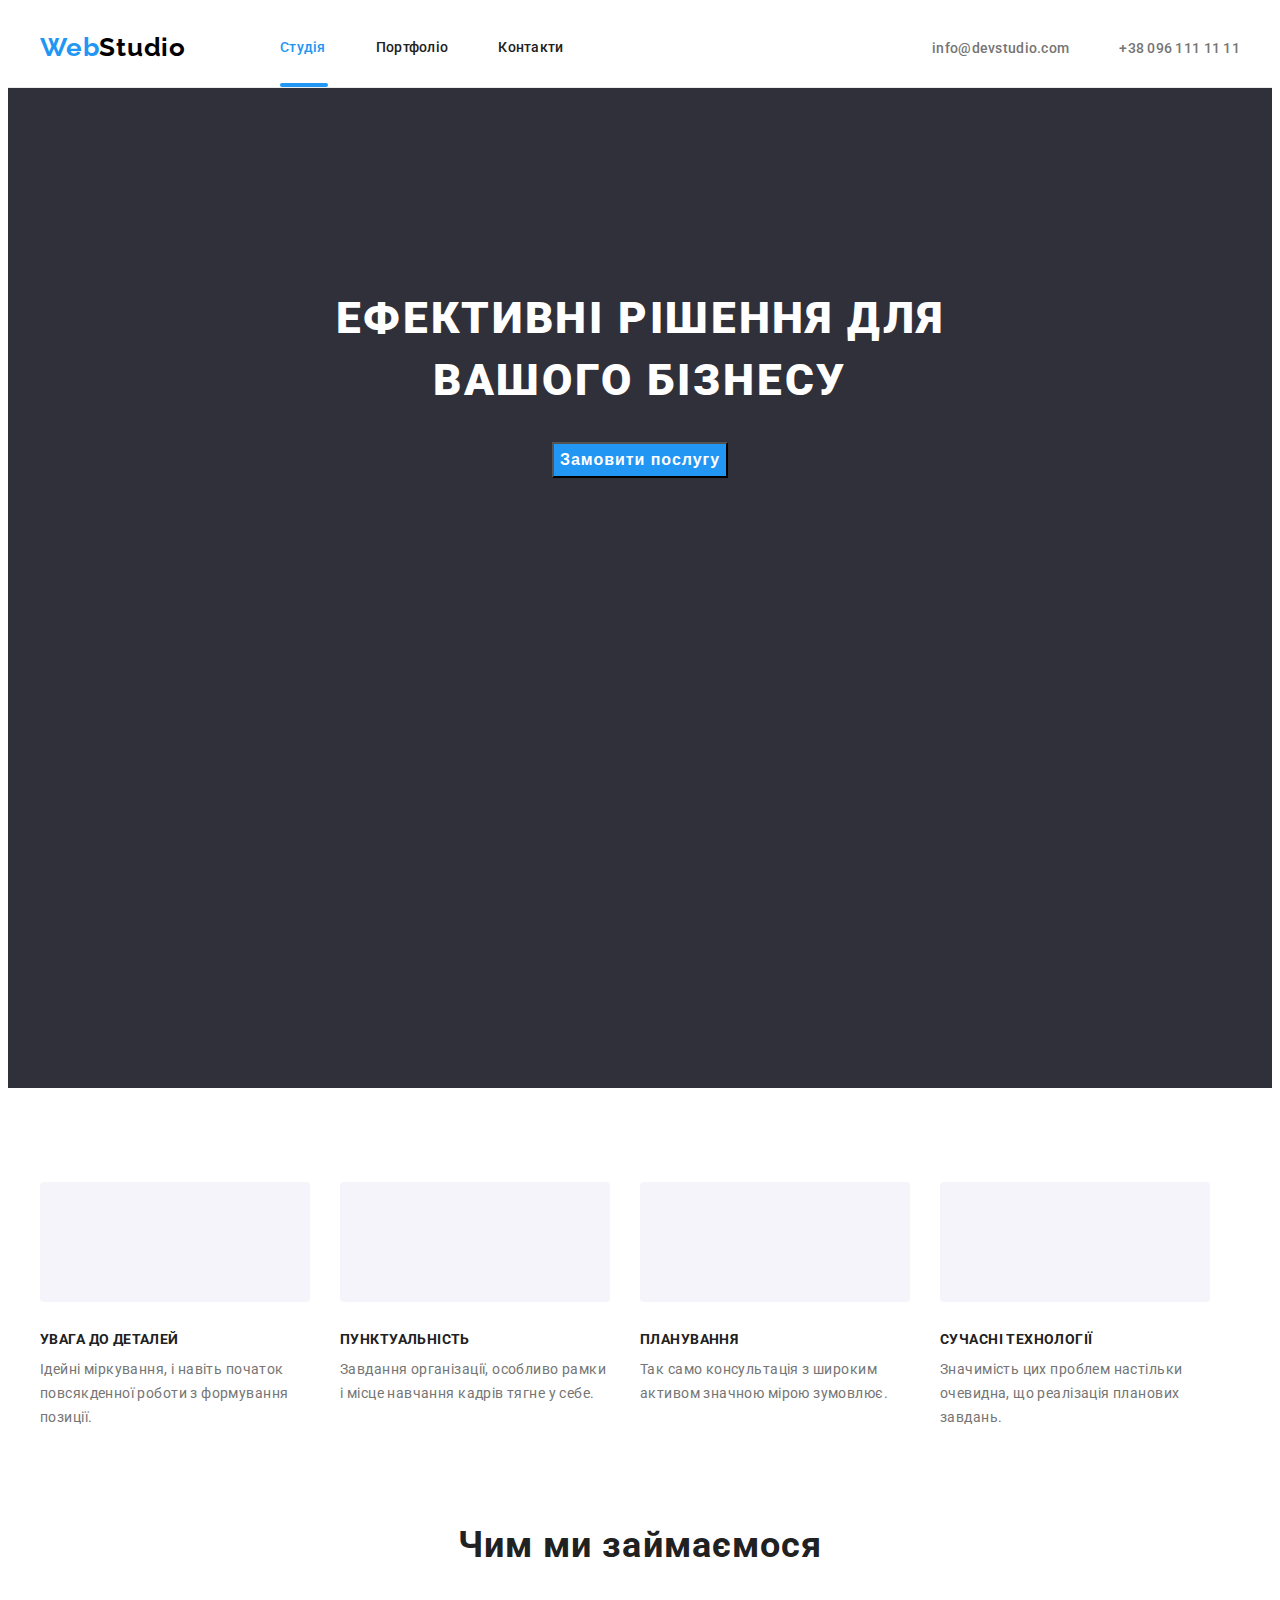
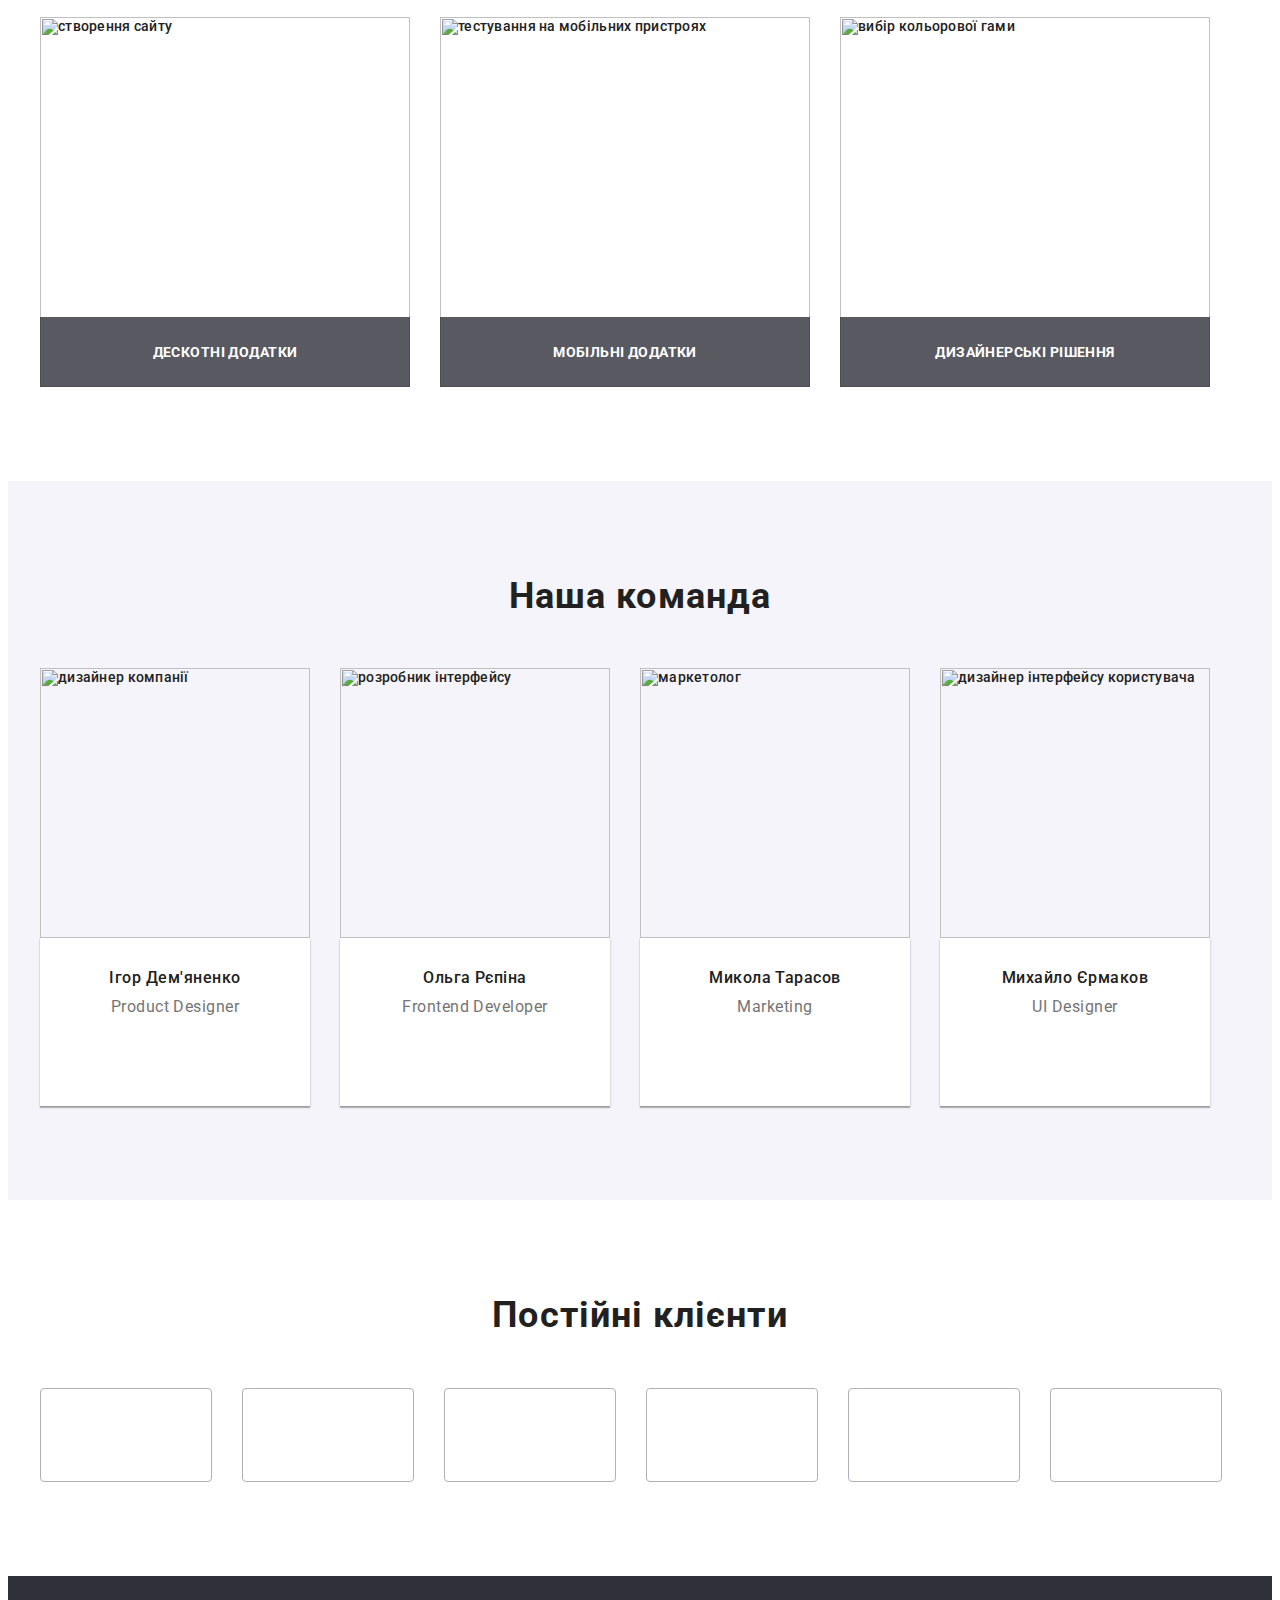
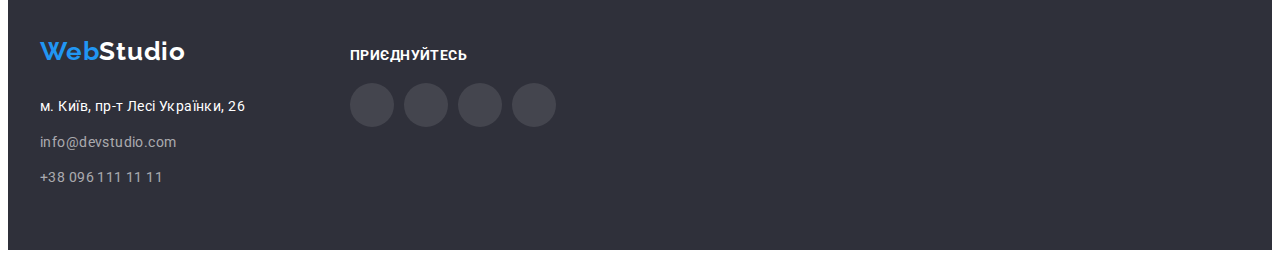
==== commit e563509d: "поінтери2" ====
--- a/index.html
+++ b/index.html
@@ -8,8 +8,7 @@
 
     <link rel="preconnect" href="https://fonts.googleapis.com">
     <link rel="preconnect" href="https://fonts.gstatic.com" crossorigin>
-    <link
-        href="https://fonts.googleapis.com/css2?family=Raleway:wght@700&family=Roboto:wght@400;500;700;900&display=swap"
+    <link href="https://fonts.googleapis.com/css2?family=Raleway:wght@700&family=Roboto:wght@400;500;700;900&display=swap"
         rel="stylesheet">
 
     <link rel="stylesheet" href="https://cdnjs.cloudflare.com/ajax/libs/modern-normalize/2.0.0/modern-normalize.min.css"
@@ -27,9 +26,9 @@
                 <!--Шапка-->
                 <a class="link-logo" href=""> Web<span class="port">Studio</span> </a>
                 <ul class="list">
-                    <li class="nav-list"><a class="link-list current" href="./index.html"> Студія </a> </li>
-                    <li class="nav-list"> <a class="link-list" href="./portfolio.html"> Портфоліо </a> </li>
-                    <li class="nav-list"><a class="link-list" href="">Контакти</a> </li>
+                    <li class="nav-list"><a class="link-list current " href="./index.html"> Студія </a> </li>
+                    <li class="nav-list"> <a class="link-list "href="./portfolio.html"> Портфоліо </a> </li>
+                    <li class="nav-list"><a class="link-list "href="">Контакти</a> </li>
                 </ul>
             </nav>
 
@@ -115,10 +114,22 @@
             <div class="container">
                 <h2 class="work">Чим ми займаємося</h2>
                 <ul class="list-work ">
-                    <li class="list-foto"><img src="./image/img.jpg" alt="створення сайту" width="370"> </li>
-                    <li class="list-foto"> <img src="./image/img (1).jpg" alt="тестування на мобільних пристроях"
-                                               width="370"> </li>
-                    <li class="list-foto"> <img src="./image/img (2).jpg" alt="вибір кольорової гами " width="370"></li>
+                    <li class="list-foto"><img src="./image/img.jpg" alt="створення сайту" width="370"> 
+                      <div class="product">  
+                          <h3 class="product-text">Дескотні додатки</h3>
+                        </div>
+                    </li>
+                    <li class="list-foto"> <img src="./image/img (1).jpg" alt="тестування на мобільних пристроях"  
+                                                 width="370"> 
+                       <div class="product">
+                           <h3 class="product-text">Мобільні додатки</h3>
+                       </div>
+                    </li>
+                    <li class="list-foto"> <img src="./image/img (2).jpg" alt="вибір кольорової гами " width="370">
+                      <div class="product">
+                          <h3 class="product-text">Дизайнерські рішення</h3>
+                       </div>
+                    </li>
                 </ul>
             </div>
         </section>
@@ -414,7 +425,7 @@
            <div class="modal">
                <button   type="button" class="modal-close-btn" data-modal-close>
                    <svg class="modal-close-icon">
-                       <use href="./image/close (2).svg#icon-close1" widt="18" height="18"></use>
+                       <use href="./image/symbol-defs.svg#icon-close" widt="18" height="18"></use>
 
                     </svg>
                </button>
--- a/css/styles.css
+++ b/css/styles.css
@@ -51,8 +51,6 @@
     border-bottom: 1px solid #ececec;
 
 
-    position: absolute;
-    width: 100%;
 }
 
 .heder-content{
@@ -148,11 +146,14 @@
      display: block;
      padding-top: 32px;
      padding-bottom: 32px;
+
+
+     transition: color 250ms cubic-bezier(0.4,0,0.2,1);
 }
    
 .link-list:hover,
 .link-list:focus{
-    color: var(--accent-lin-color)
+    color: var(--accent-lin-color);
 
 }
 .link-list.current{
@@ -172,18 +173,11 @@
     color: #757575;
     display: flex;
     align-items: center;
+
+    transition: color 250ms cubic-bezier(0.4, 0, 0.2, 1);
+    }
      
-   }
-
-
-
-
-   
-
-
-
-
-
+   
 
 .link-list-contacts:hover,
 .link-list-contacts:focus {
@@ -206,6 +200,25 @@
     
       
 }
+/*Поінтери*/
+
+
+.link-list.current::after{
+position: absolute;
+display: block;
+content: "";
+width: 48px;
+height: 4px;
+background-color: #2196f3;
+border-radius: 2px;
+margin-left: auto;
+margin-right: auto;
+margin-top: 28px;
+
+}
+
+
+
 .list-menu{
     list-style: none;
     font-weight: 500;
@@ -272,10 +285,11 @@
     letter-spacing: 0.02em;
     color: var(--accent-color);
 
-
-   
-   
-}
+transition: color 250ms cubic-bezier(0.4, 0, 0.2, 1), 0ms;
+}
+   
+   
+
 
 .mail:hover,
 .mail:focus{
@@ -298,7 +312,11 @@
     height: 12px;
     fill:currentColor ;
     margin-right: 10px;
-}
+
+
+}
+
+
  .icon-smartphone{
     width: 10px;
     height: 16px;
@@ -333,9 +351,10 @@
     padding:6px 22px ;
     gap: 8px;
     border:0;
-
-    
-}
+transition: color 250ms cubic-bezier(0.4, 0, 0.2, 1), background-color 250ms cubic-bezier(0.4,0,0.2,1),box-shadow 250ms cubic-bezier(0.4, 0, 0.2, 1);
+}
+    
+
 
 .list-button:hover,
 .list-button:focus {
@@ -374,8 +393,11 @@
     list-style: none;
     width: 370px;
     display: block;
+
+    transition:  box-shadow 250ms cubic-bezier(0.4, 0, 0.2, 1);
+    }
  
-}
+
  .list-portfolio:hover,
  .list-portfolio:focus {
   box-shadow: 1px 4px 6px 0px rgba(0, 0, 0, 0.16), 0px 4px 4px 0px rgba(0, 0, 0, 0.06), 0px 1px 1px 0px rgba(0, 0, 0, 0.12);
@@ -557,7 +579,9 @@
     justify-content: center;
     align-items: center;
 
-}
+    transition: color 250ms cubic-bezier(0.4, 0, 0.2, 1), background-color 250ms cubic-bezier(0.4, 0, 0.2, 1);
+    }
+
 
 .social-list {
     display: flex;
@@ -592,8 +616,9 @@
     width: 20px;
     height: 20px;
     fill:currentColor;
-
-}
+transition: color 250ms cubic-bezier(0.4, 0, 0.2, 1);
+}
+
 
 
 
@@ -603,19 +628,57 @@
     color:#ffffff;
 }
 
+/*Чим ми займаємось*/
 
 .list-foto{
      width: 370px;
-
+position: relative;
     
  }
  
 
 .foto-work{
+
+
     width: 270px;
     
   
 }
+.list-work{
+    position: relative;
+}
+
+.product{
+position: absolute;
+bottom: 0;
+left: 0;
+display: flex;
+width: 370px;
+height: 70px;
+opacity: 1;
+background-color: rgba(47, 48, 58, 0.80);
+    
+}
+
+.product-text{
+        color: #FFF;
+        text-align: center;
+        font-size: 14px;
+        font-weight: 700;
+        line-height: normal;
+        letter-spacing: 0.42px;
+        text-transform: uppercase;
+       
+        display: flex;
+        justify-content: center;
+        align-items: center;
+        margin: auto;
+}
+
+
+
+
+
 
 .address-nov{
         font-style: normal;
@@ -668,7 +731,11 @@
     width: 106px;
     height: 60px;
     fill: currentColor;
-}
+
+
+    transition: color 250ms cubic-bezier(0.4, 0, 0.2, 1);
+    }
+
 .logo-icon:hover,
 .logo-icon:focus{
  color: #2196F3;
@@ -712,7 +779,10 @@
     justify-content: center;
     align-items: center;
 
-}
+    transition:  background-color 250ms cubic-bezier(0.4, 0, 0.2, 1);
+    }
+
+
 .sociallink-accession:hover {
     background-color: #2196F3;
 
@@ -767,7 +837,7 @@
 .backdrop.is-hidden{
 opacity:0;
 visibility: hidden;
-pointer-events:none;
+pointer-events: none;
 }
 
 
@@ -779,7 +849,7 @@
     transform: translate(-50%,-50%);
     width: 528px;
     height: 581px;
-    background-color:rgb(255, 2555, 255);
+    background-color:rgb(255, 255, 255);
     
 }
 
@@ -790,13 +860,12 @@
     display: flex;
     justify-content: center;
     align-items: center;
-   
     width: 30px;
     height: 30px;
     border-radius: 50%;
     border: 1px solid #555555;
     background-color: transparent;
-    color: #000;
-     padding: 0; 
+    padding: 0; 
      cursor: pointer;
-}+}
+
